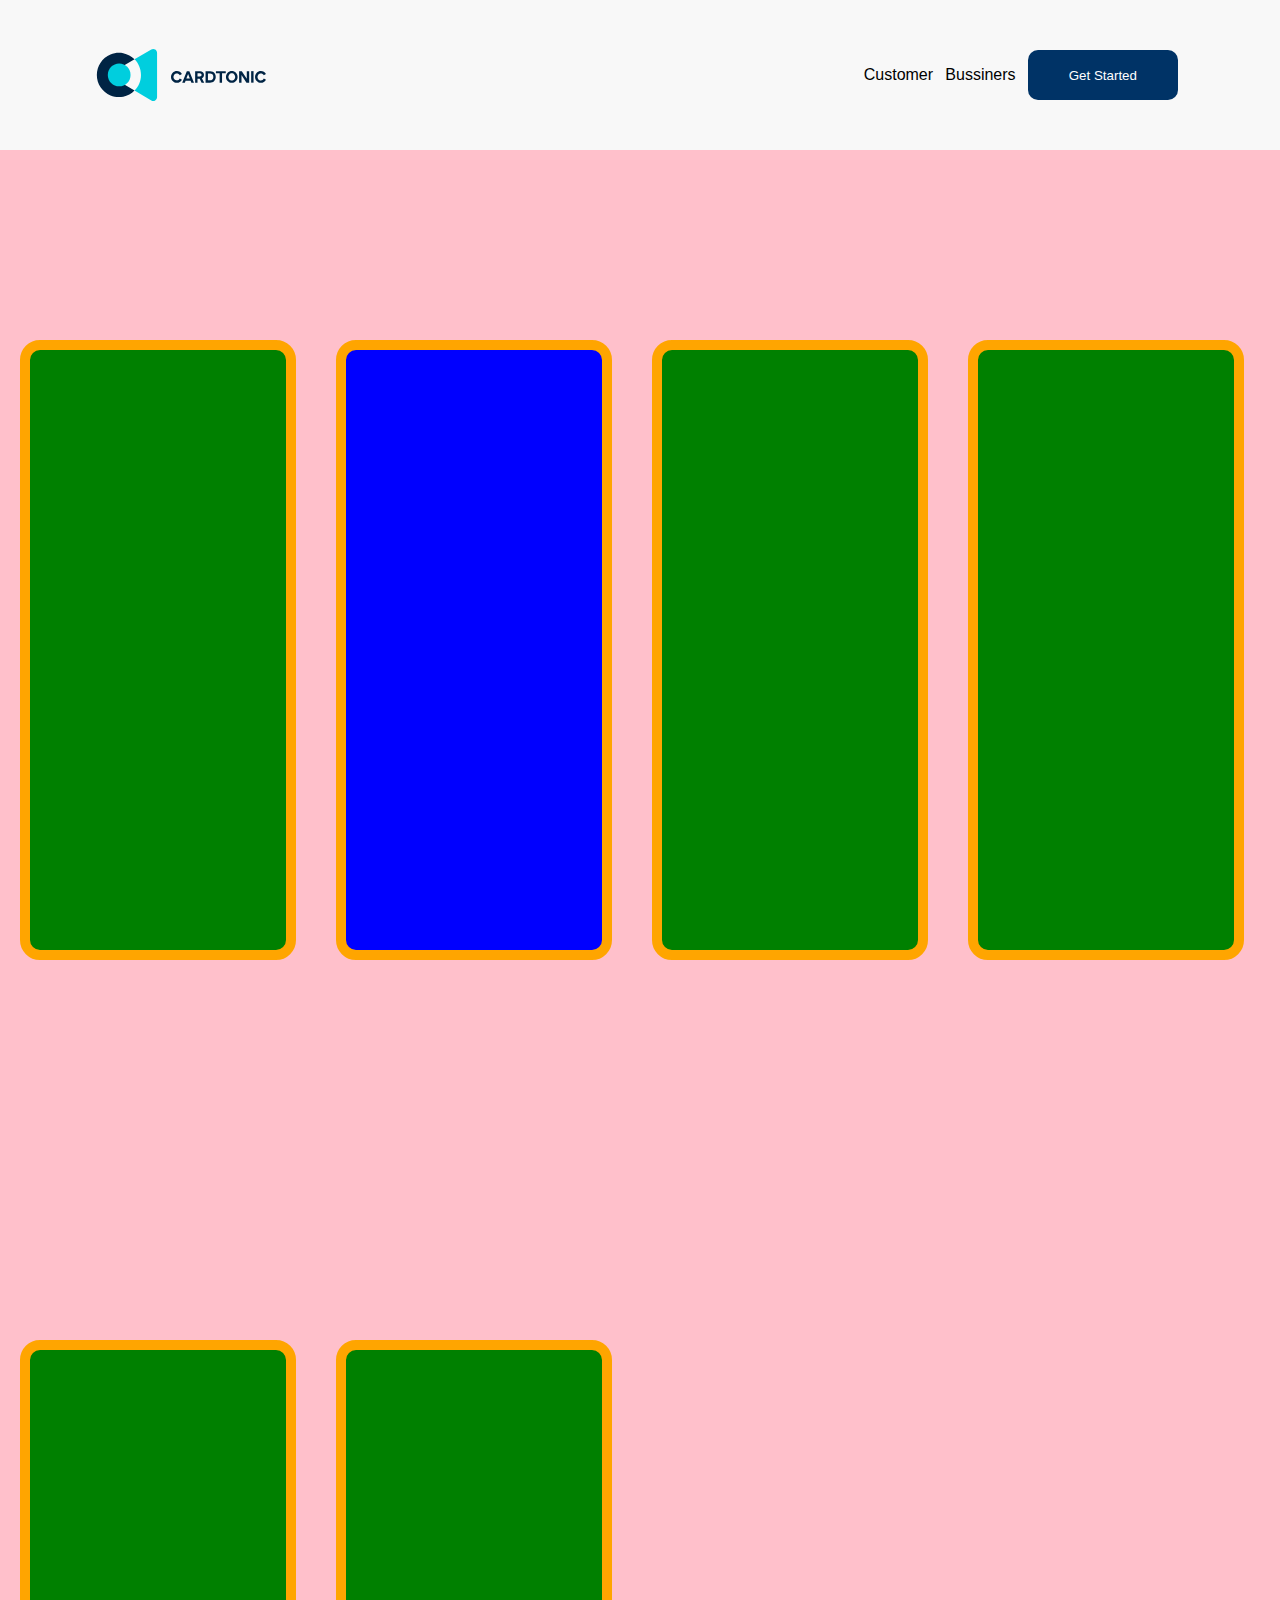
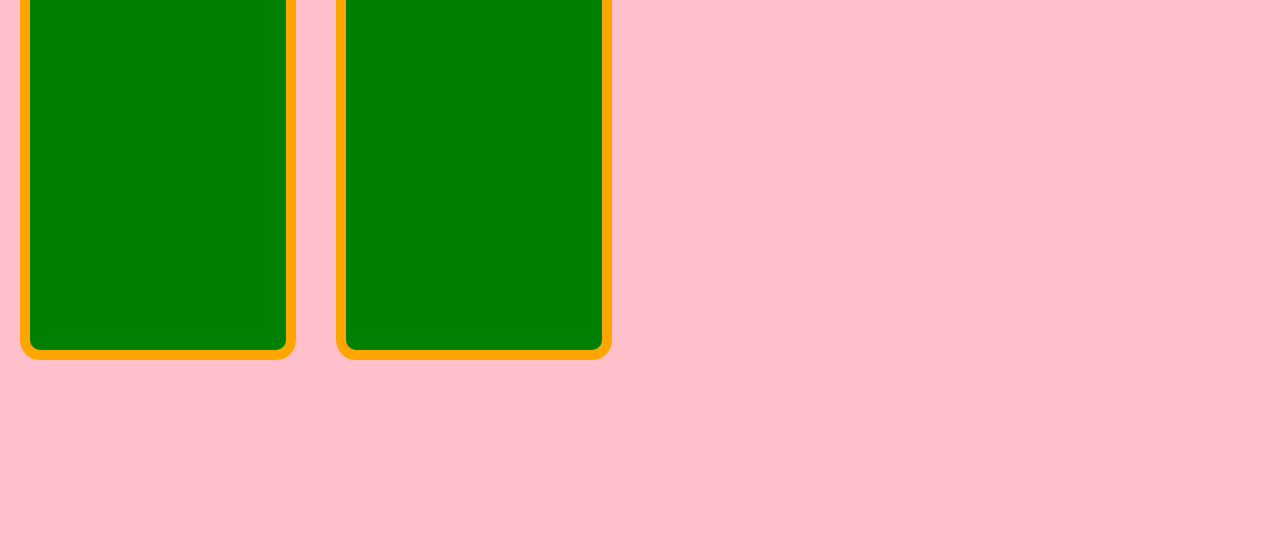
==== index.html @ fc0af629 "init" ====
<!DOCTYPE html>
<html>
<head>
<title>Facebook</title>
<link rel="stylesheet" href="css/style.css" />
<head>

<body>

    <!--  Flex is a css property 
  Display flex

  Id selector uses #
  class selector uses.
  Tag selector calls the name of the tag


     -->
 
    <div id="app">
        <header class="header-div">
            <div class="header-content">
            <img src="images/log.svg" />
            <div class="customer-div">
                <a>Customer</a>
                <a>Bussiners</a>
                <button class="get">Get Started</button>
            </div>
        </div>
        </header>

        <section class="row2">
    
            <div class="box">
    
            </div>
            <div class="box box-option ii">
    
            </div>
            <div class="box">
    
            </div>
            <div class="box">
    
            </div>
            <div class="box">
    
            </div>
            <div class="box">
    
            </div>
        </section>
      


    </div>
</body>


</html>
---- css/style.css ----
body{
    font-family: sans-serif;
    margin: 0px;
}

#app{
    width: 100%;
    height: auto;  
}
.header-div{
    width: 100%;
    height: 150px;
    background-color: #f8f8f8;
    display: flex;
    justify-content:center;
    align-items: center;
}
.header-content{
    width: 85%;
    height: auto;
    display:flex;
    justify-content: space-between;
}
.get{
width:150px;
height:50px;
background-color: #003366;
color:white;
border-width: 0px;
border-radius: 10px;
cursor: pointer;
}
.customer-div{
    width: 30%;
    height: 60px;

    display: flex;
    justify-content: space-around;
    align-items: center;

}
.row2{
width: 100%;
height: 2000px;
background-color: pink;
display: flex;
align-items: center;
flex-wrap: wrap;
}


.box{
width: 20%;
height: 600px;
background-color: green;
    border-radius: 20px;
   border-width: 10px;
   border-color: orange;
   border-style: solid;
   margin: 20px;

}


.box-option{
    background-color: blue
}
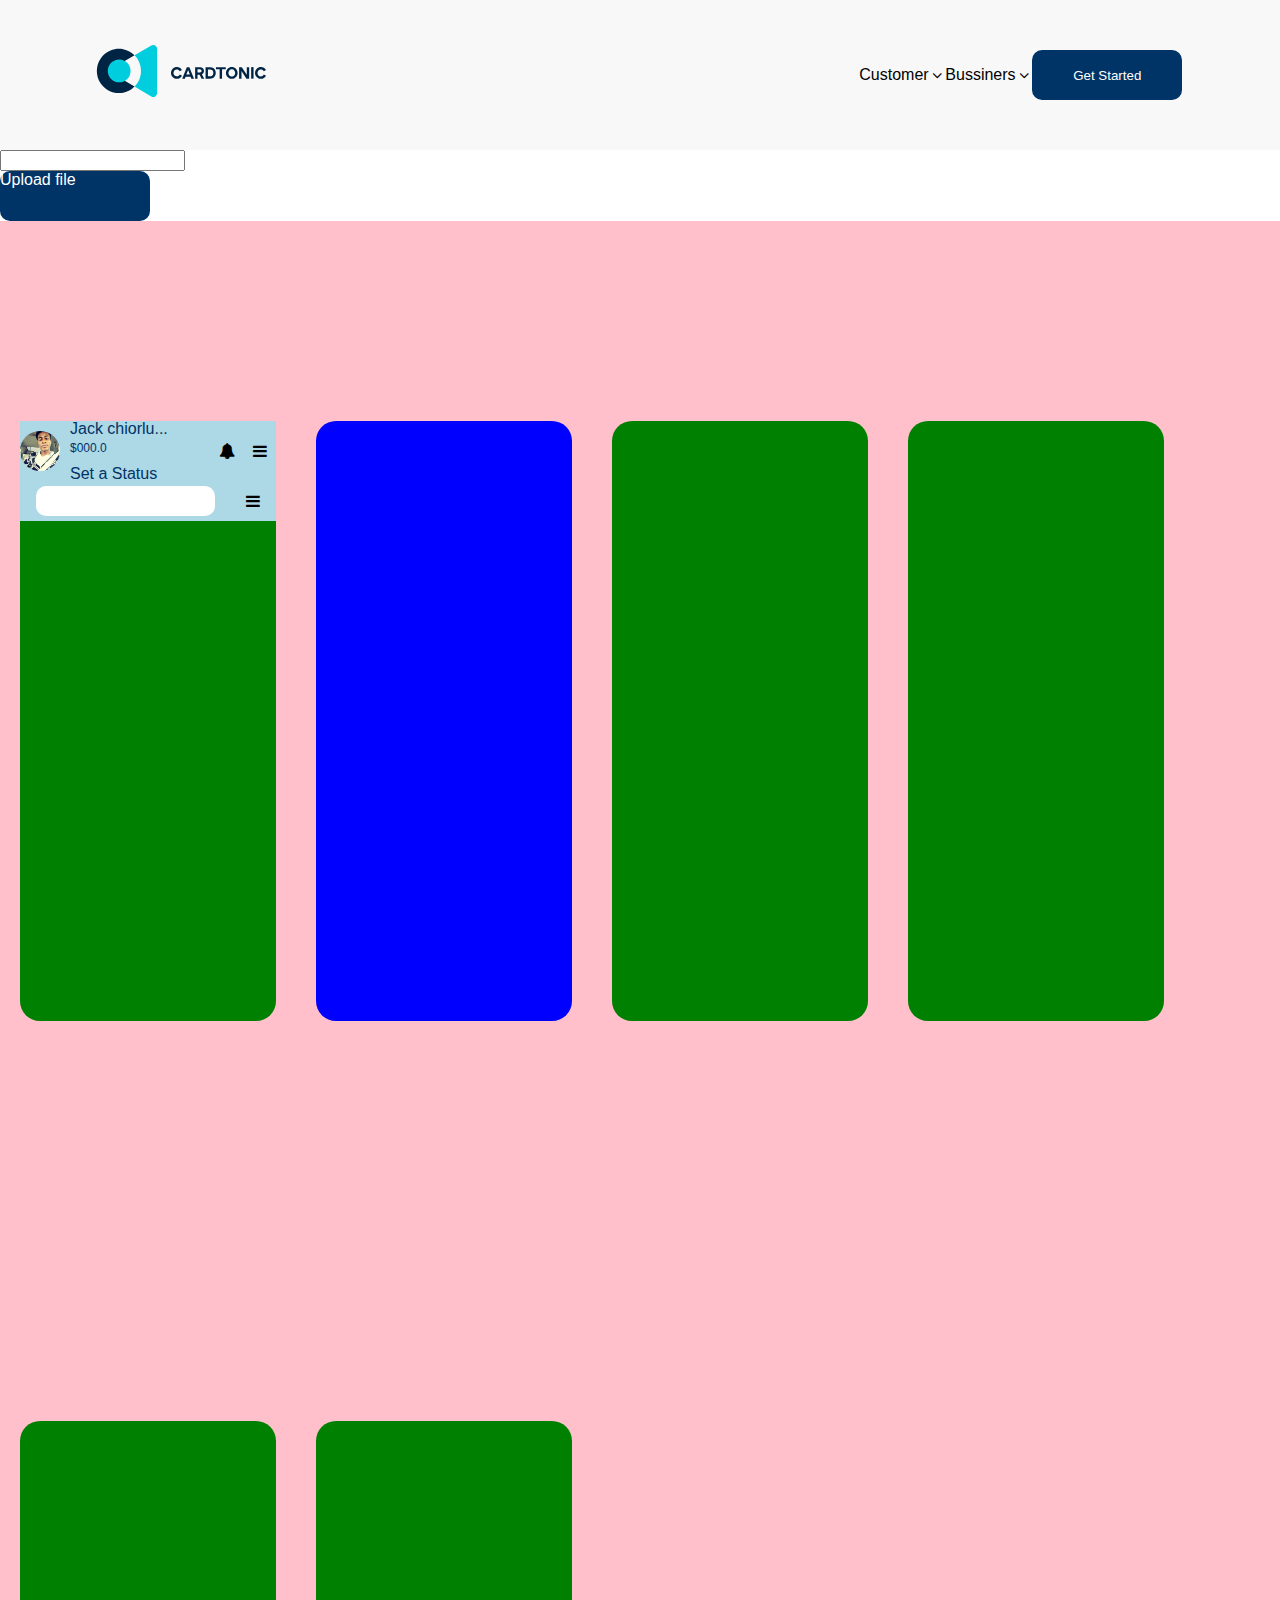
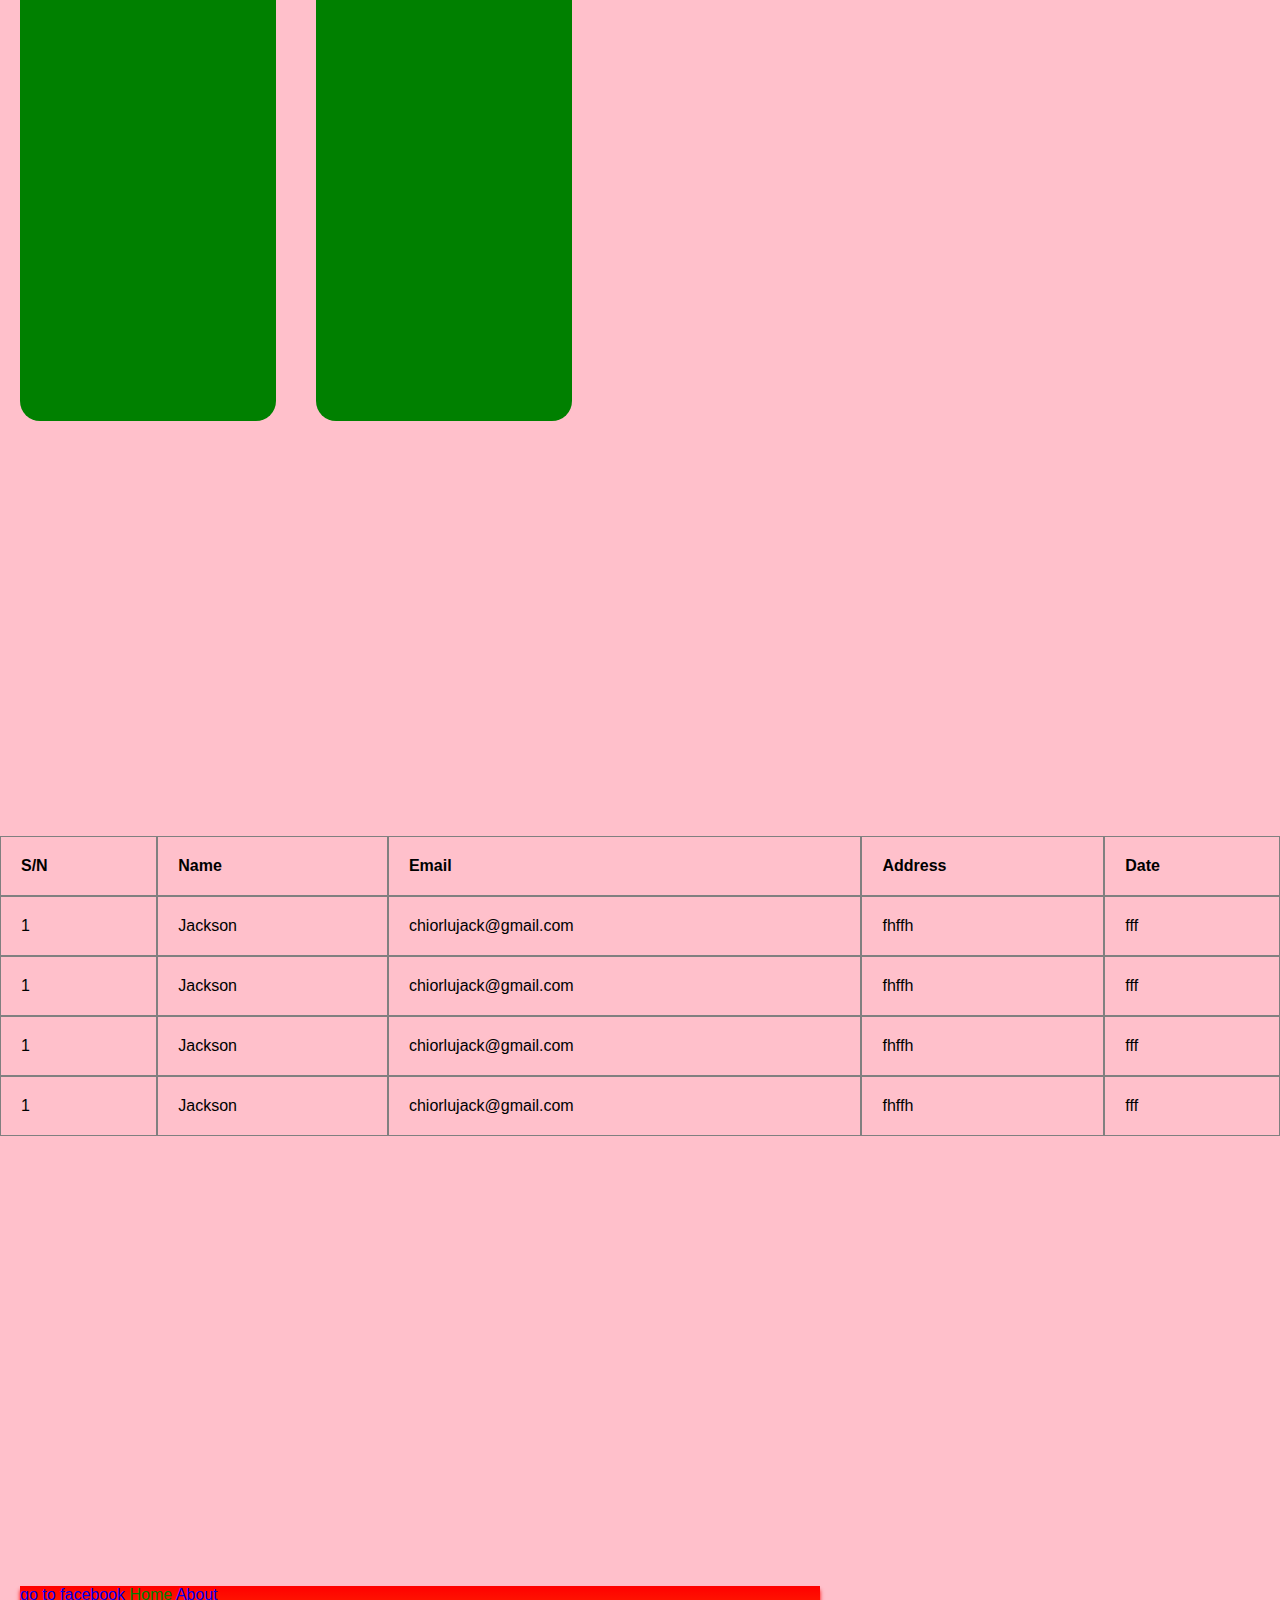
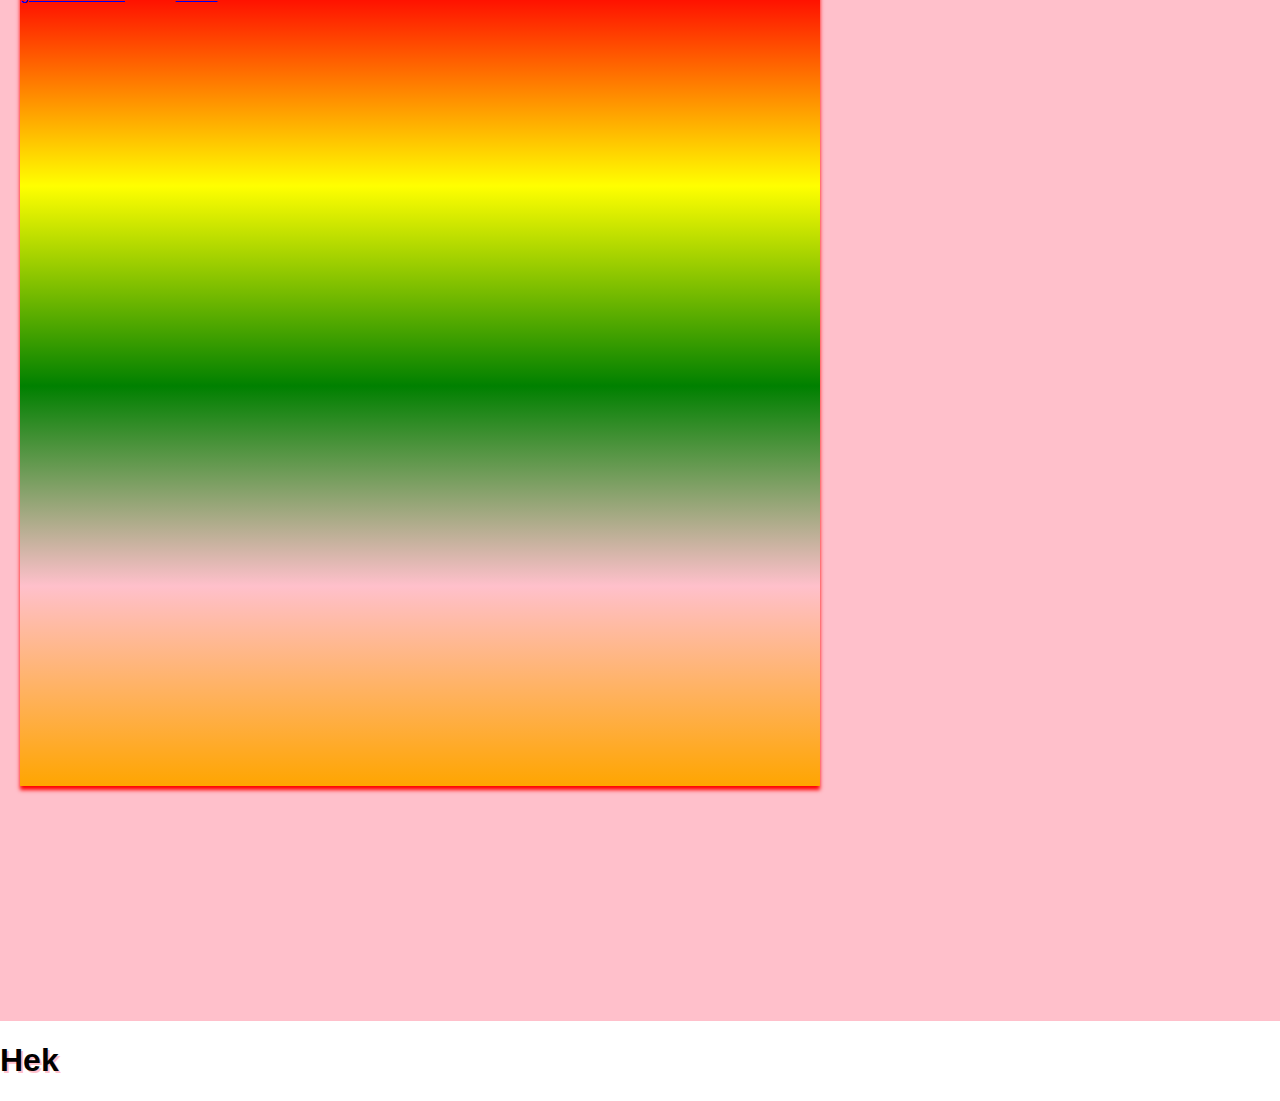
==== commit 5481c4db: "init" ====
--- a/index.html
+++ b/index.html
@@ -3,6 +3,7 @@
 <head>
 <title>Facebook</title>
 <link rel="stylesheet" href="css/style.css" />
+<link rel="stylesheet" href="https://cdnjs.cloudflare.com/ajax/libs/font-awesome/4.7.0/css/font-awesome.min.css">
 <head>
 
 <body>
@@ -20,26 +21,85 @@
     <div id="app">
         <header class="header-div">
             <div class="header-content">
-            <img src="images/log.svg" />
+                <a href="about.html">
+                    <img src="images/log.svg" />
+                </a>
+
+              
+           
+
             <div class="customer-div">
                 <a>Customer</a>
+                <i class="fa fa-angle-down"></i>
                 <a>Bussiners</a>
+                <i class="fa fa-angle-down"></i>
+
+            
                 <button class="get">Get Started</button>
             </div>
         </div>
         </header>
 
+        <div>
+        <input type="text">
+        <label for="file">
+            <div class="get">Upload file</div>
+        </label>
+        <input type="file" id="file">
+
+        </div>
+
         <section class="row2">
     
             <div class="box">
+
+                <div class="row-1">
+                    <div class="div1">
+                        <img src="images/profile.jpeg" width="40" style="border-radius: 40px;" />
+                        <div class="status-div"> 
+                            <span>Jack chiorlu... <span>$000.0</span></span>  
+                            <br />
+                            <span>Set a Status</span>
+                            
+                        </div>
+
+                        <div class="icon">
+                            <i class="fa fa-bell"></i>
+                            <i class="fa fa-bars"></i>
+                        </div>
+
+                     
+                       
+                           
+
+                    </div>
+                    <div class="div2">
+                        <input type="search" />
+                        <i class="fa fa-bars"></i>
+
+                    </div>
+
+                </div>
+                <div class="row-2">
+
+                </div>
+                <div class="row-3">
+
+                </div>
+                <div class="row-4">
+
+                </div>
+                <div class="row-5">
+
+                </div>
     
             </div>
             <div class="box box-option ii">
     
             </div>
-            <div class="box">
+            <a class="box" href="about.html">
     
-            </div>
+            </a>
             <div class="box">
     
             </div>
@@ -50,8 +110,68 @@
     
             </div>
         </section>
+
+        <section class="row2">
+            <table>
+                <thead>
+                    <tr>
+                        <th>S/N</th>
+                        <th>Name</th>
+                        <th>Email</th>
+                        <th>Address</th>
+                        <th>Date</th>
+
+                    </tr>
+                </thead>
+                <tbody>
+                    <tr>
+                        <td>1</td>
+                        <td>Jackson</td>
+                        <td>chiorlujack@gmail.com</td>
+                        <td>fhffh</td>
+                        <td>fff</td>
+
+                    </tr>
+                    <tr>
+                        <td>1</td>
+                        <td>Jackson</td>
+                        <td>chiorlujack@gmail.com</td>
+                        <td>fhffh</td>
+                        <td>fff</td>
+
+                    </tr>
+                    <tr>
+                        <td>1</td>
+                        <td>Jackson</td>
+                        <td>chiorlujack@gmail.com</td>
+                        <td>fhffh</td>
+                        <td>fff</td>
+
+                    </tr>
+                    <tr>
+                        <td>1</td>
+                        <td>Jackson</td>
+                        <td>chiorlujack@gmail.com</td>
+                        <td>fhffh</td>
+                        <td>fff</td>
+
+                    </tr>
+                </tbody>
+            </table>
+
+
+
+            <div class="content">
+                <div class="child-content">
+                    <a class="a1" href="https://www.facebook.com">go to facebook</a>
+                    <a class="a2" href="">Home </a>
+                    <a class="a2" href="about.html">About </a>
+                </div>
+
+            </div>
+        </section>
       
-
+<h1>Hek</h1>
 
     </div>
 </body>
--- a/css/style.css
+++ b/css/style.css
@@ -21,6 +21,9 @@
     display:flex;
     justify-content: space-between;
 }
+
+#file{
+display:none}
 .get{
 width:150px;
 height:50px;
@@ -54,14 +57,132 @@
 height: 600px;
 background-color: green;
     border-radius: 20px;
-   border-width: 10px;
-   border-color: orange;
-   border-style: solid;
+   /* border-width: 10px; */
+   /* border-color: orange; */
+   /* border-style: solid; */
    margin: 20px;
 
 }
 
+.row-1{
+    width:100%;
+    background-color: lightblue;
+    height: 100px;
+}
+.div1{
+width:100%;
+height: 60px;
+display: flex;
+align-items: center;
+justify-content: center;
+}
+.div2{
+    width:100%;
+    height: 40px;
+    display: flex;
+    justify-content: space-around;
+    align-items: center;
+  
+}
+.status-div{
+    width:auto;
+    height: auto;
+    padding: 10px;
+    color:#003366
+ 
+}
 
+.status-div span:nth-child(1){
+
+    margin-bottom: 5px;
+    display: inline-block;
+
+}
+
+.status-div span:nth-child(1) span{
+    font-size: 12px;
+
+}
+
+.div2 input{
+    width:70%;
+    height: 30px;
+    border-radius: 10px;
+    background-color: white;
+    border:0px
+
+}
 .box-option{
     background-color: blue
+}
+
+.icon{
+    width:70px;
+    height: 50px;
+    display: flex;
+    justify-content: space-around;
+    align-items: center;
+}
+
+table{
+    width:100%;
+    height: auto;
+/* Table properties */
+    /* border-spacing: 0px; */
+    border-spacing: 0px;
+ 
+}
+
+tr{
+    padding: 0px;
+    
+    
+}
+th{   border: 0.4px solid gray;
+    text-align: left;
+    padding: 20px;
+    margin: 0px;
+}
+
+td{
+    padding: 20px;
+    border: 0.4px solid gray;
+}
+.content{
+    width:800px;
+    height:800px;
+    /* background-image:url(../images/bg1.png); */
+    background-image:linear-gradient(red, yellow,green,pink,orange);
+    background-repeat: no-repeat;
+    background-size: cover;
+    margin: 20px;
+}
+
+.child-content{
+    width: 100%;
+    height: 100%;
+    box-shadow: 0px 4px 4px 0px red;
+ 
+    /* ma
+    
+    
+    rgin: 20px; */
+}
+
+h1 {
+    text-shadow: 2px 2px pink;
+  }
+
+a:nth-child(2){
+    color:red;
+    text-decoration:none;
+}
+
+a:visited{
+    color:green
+}
+
+a:hover{
+    color:black;
+    transition-duration: 2s;
 }